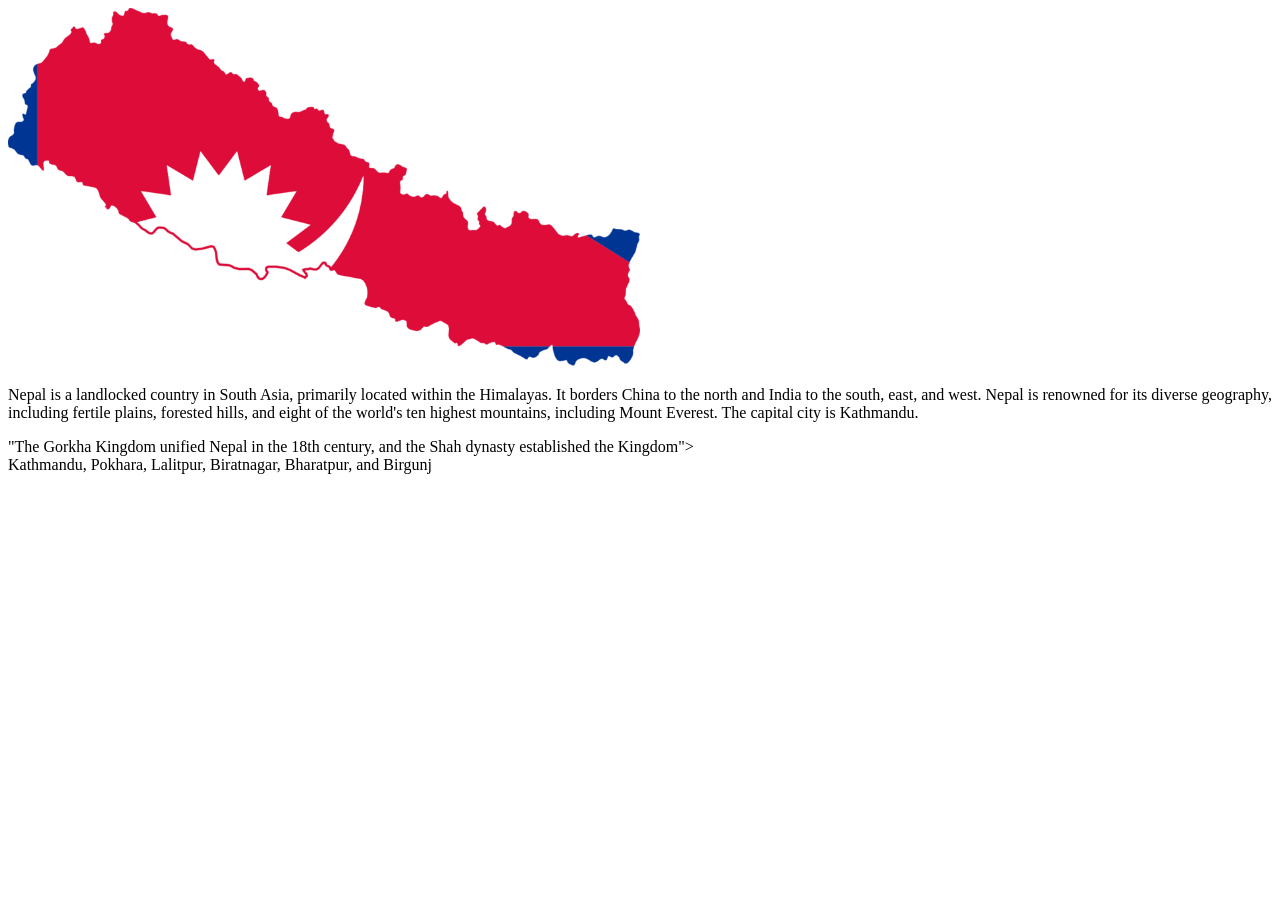
==== index.html @ 3dacd2c4 "addimages" ====
<!DOCTYPE html>
<html lang="ja">
<head>
    <meta charset="UTF-8">
    <meta name="viewport" content="width=device-width, initial-scale=1.0">
    <title>私の国、ネーパルについて</title>
    <link rel="stylesheet" href="./assets/css/style.css">
</head>
<body>
    <header>
        <div>
        <img src="./assets/img/Nepal.png" style="width: 50%;height: 60%" alt="ネパールの地図の地図">            
        </div>
        <p>Nepal is a landlocked country in South Asia, primarily located within the Himalayas. 
            It borders China to the north and India to the south, east, and west. Nepal is renowned for its diverse geography, 
            including fertile plains, forested hills, and eight of the world's ten highest mountains, including Mount Everest.
             The capital city is Kathmandu. </p>
    </header>
    <div>
        <section>"The Gorkha Kingdom unified Nepal in the 18th century, and the Shah dynasty established the Kingdom"></section>
        <section>Kathmandu, Pokhara, Lalitpur, Biratnagar, Bharatpur, and Birgunj</section>
    </div>
    <div>
        <section></section>
        <section></section>
        <section></section>
    </div>
    <div></div>
    <footer>

    </footer>
</body>
</html>
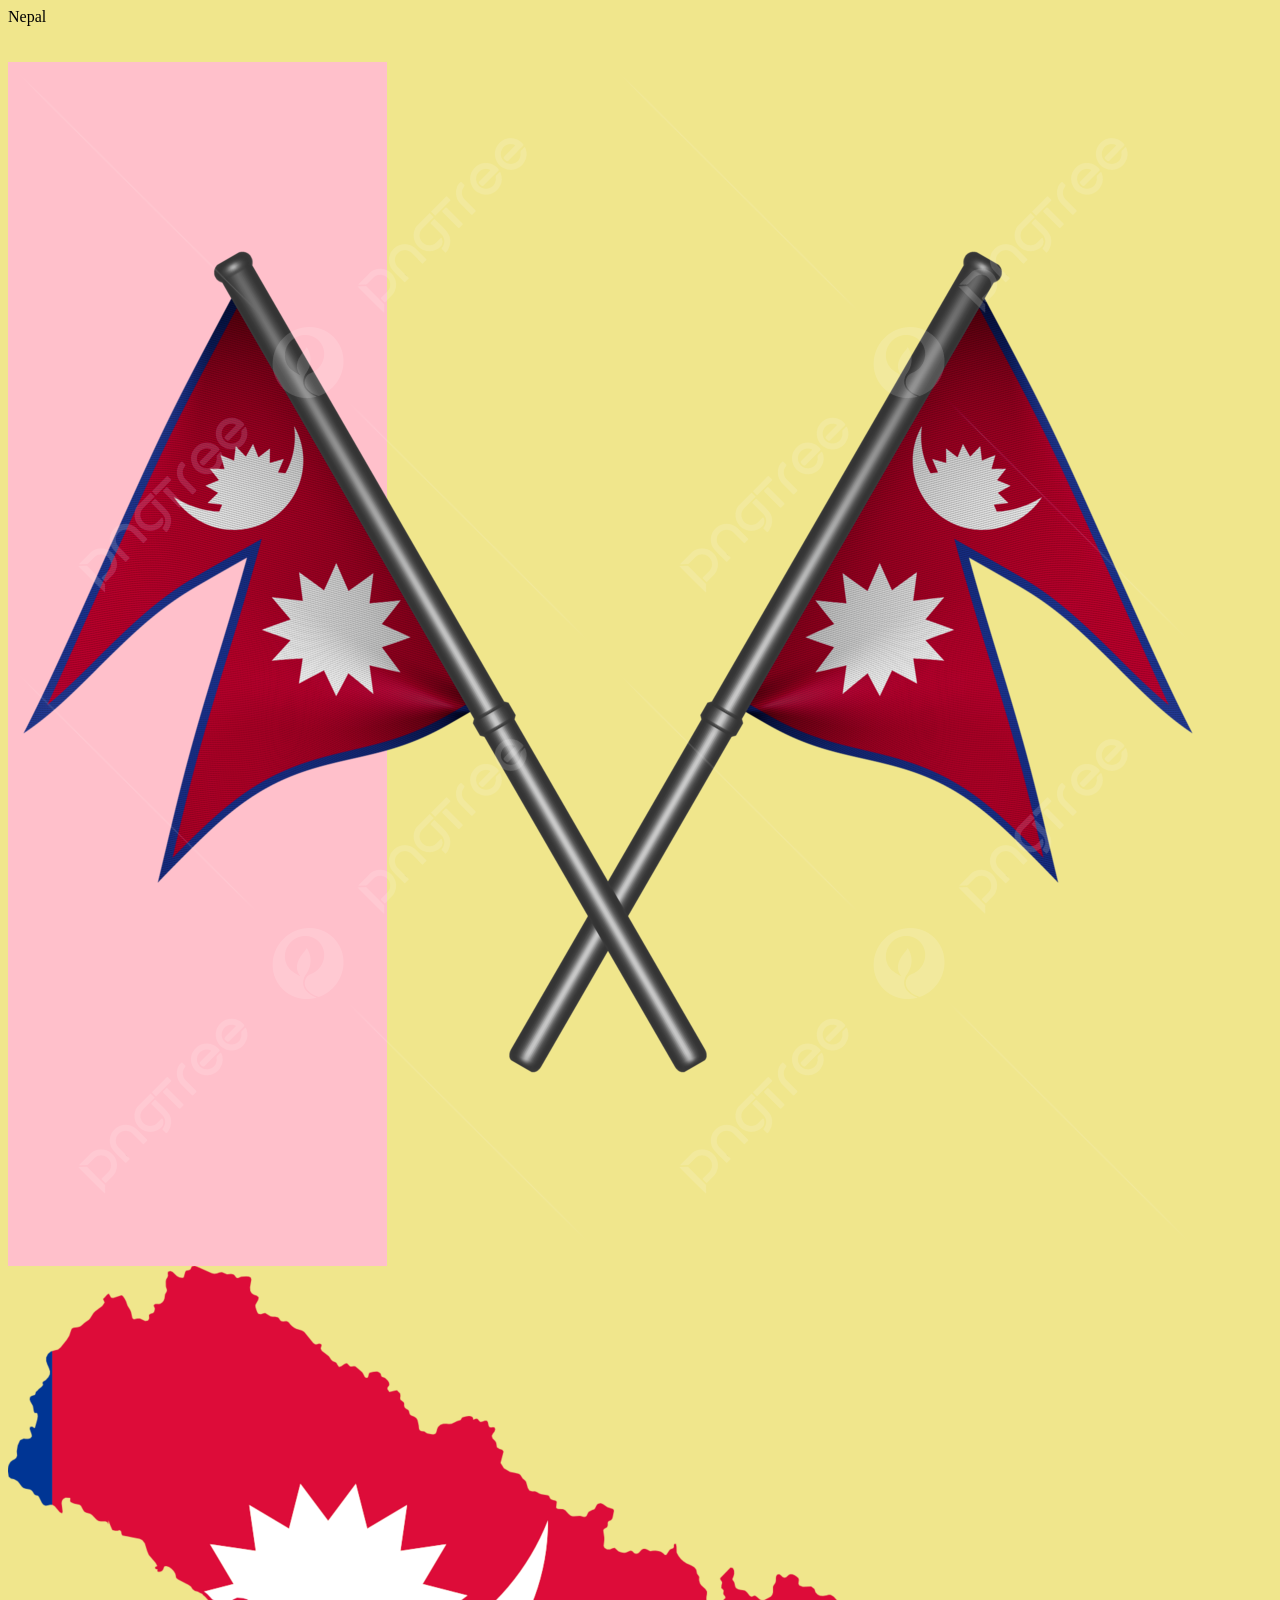
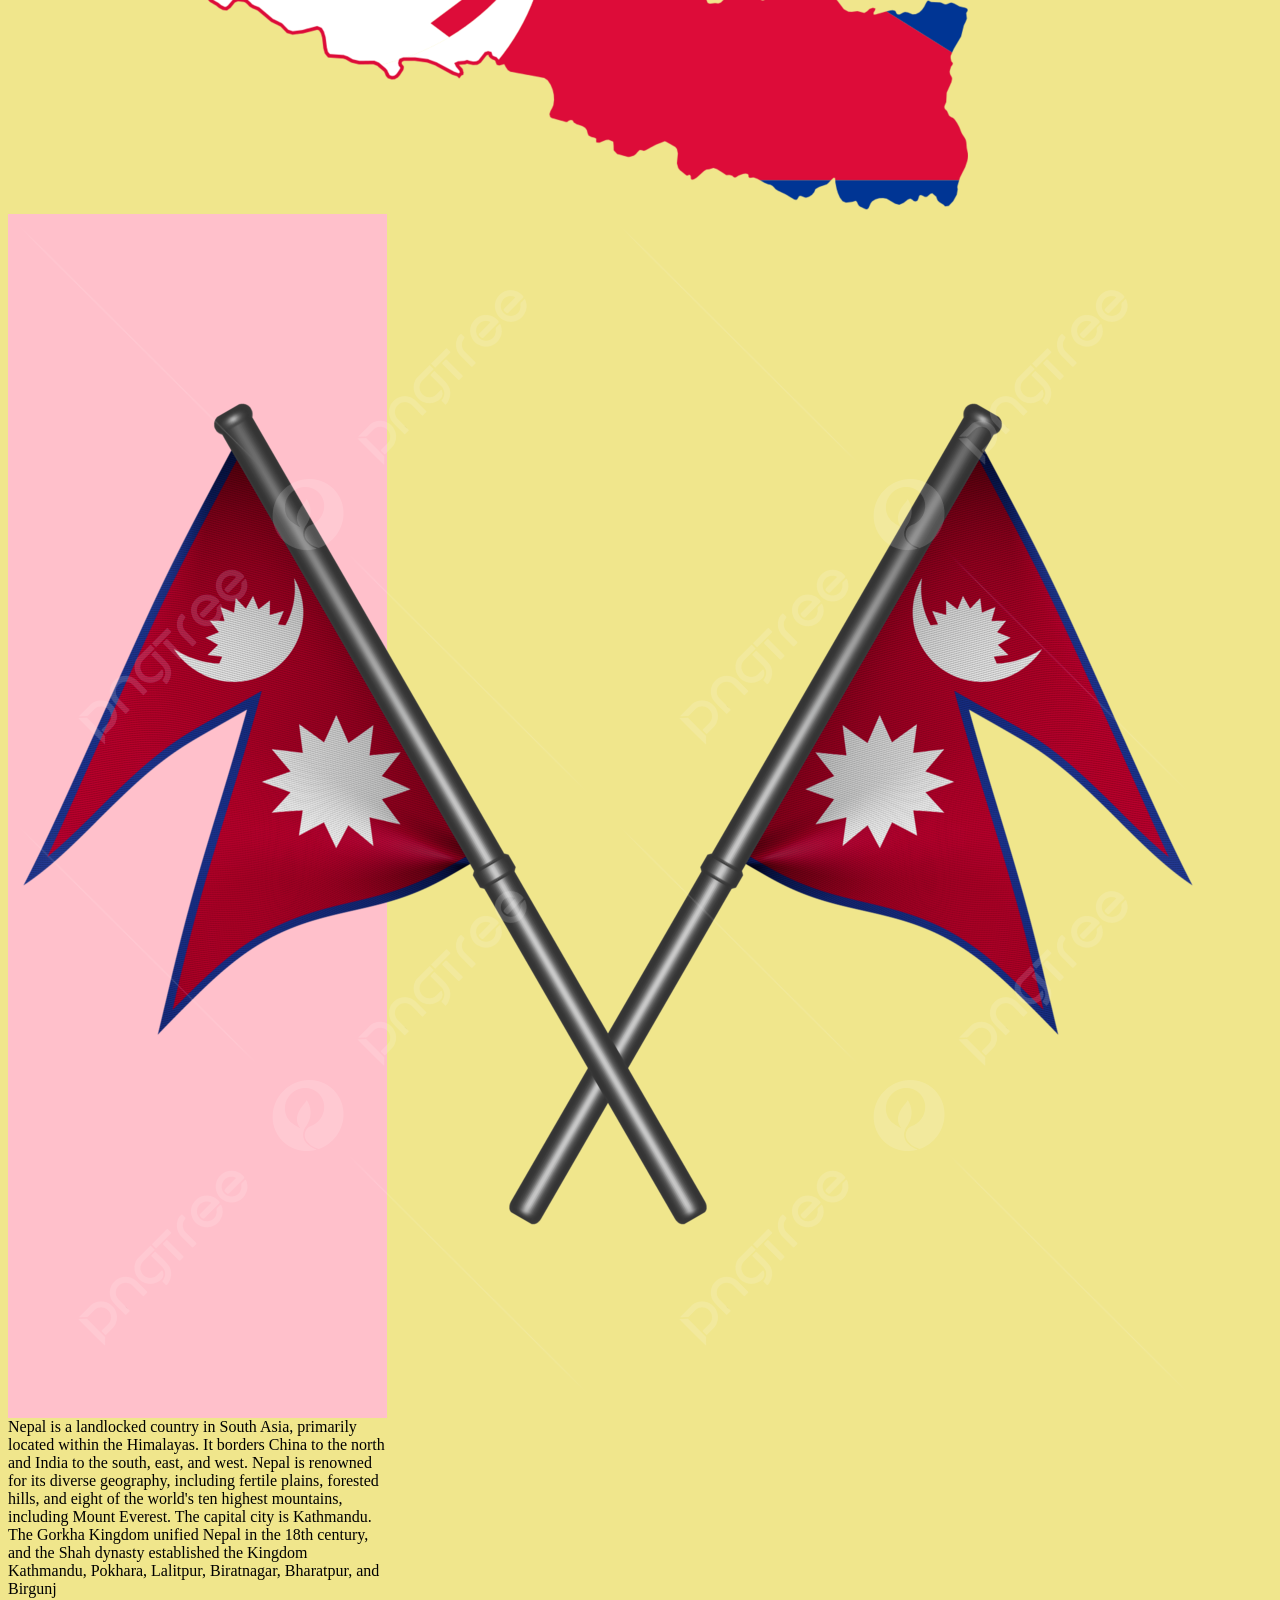
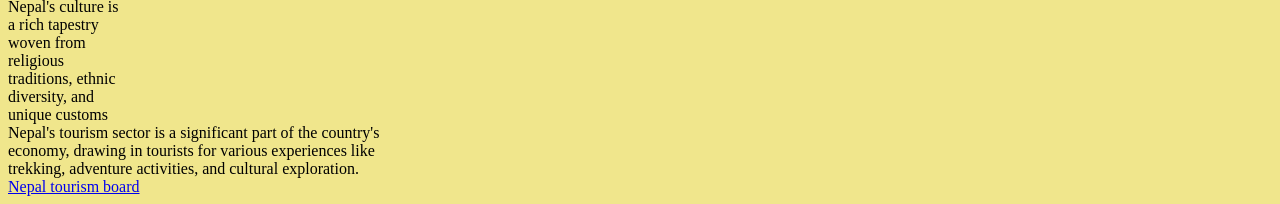
==== commit 3d6da379: "slider" ====
--- a/index.html
+++ b/index.html
@@ -1,33 +1,39 @@
 <!DOCTYPE html>
 <html lang="ja">
+
 <head>
     <meta charset="UTF-8">
     <meta name="viewport" content="width=device-width, initial-scale=1.0">
     <title>私の国、ネーパルについて</title>
     <link rel="stylesheet" href="./assets/css/style.css">
 </head>
-<body>
+
+<body style="background-color: khaki;">
     <header>
-        <div>
-        <img src="./assets/img/Nepal.png" style="width: 50%;height: 60%" alt="ネパールの地図の地図">            
+        </header>
+        <div class="box-wrapper">
+            <sectionc class="title">Nepal
         </div>
-        <p>Nepal is a landlocked country in South Asia, primarily located within the Himalayas. 
-            It borders China to the north and India to the south, east, and west. Nepal is renowned for its diverse geography, 
-            including fertile plains, forested hills, and eight of the world's ten highest mountains, including Mount Everest.
-             The capital city is Kathmandu. </p>
-    </header>
-    <div>
-        <section>"The Gorkha Kingdom unified Nepal in the 18th century, and the Shah dynasty established the Kingdom"></section>
-        <section>Kathmandu, Pokhara, Lalitpur, Biratnagar, Bharatpur, and Birgunj</section>
-    </div>
-    <div>
-        <section></section>
-        <section></section>
-        <section></section>
-    </div>
+        <br><br>
+      
+        <div class="box-wrapper">
+            <section class="picture box"><img src="./assets/img/Flag.png" alt="Flag"></section>
+            <section class="mape of nepal"><img src="./assets/img/Nepal.png" alt="map of Nepal"></section>
+            <section class="picture box"><img src="./assets/img/Flag.png" alt="Flag"></section>
+        </div>
+         <section class="About Nepal box">Nepal is a landlocked country in South Asia, primarily located within the Himalayas. It borders China to the north and India to the south, east, and west. Nepal is renowned for its diverse geography, including fertile plains, forested hills, and eight of the world's ten highest mountains, including Mount Everest. The capital city is Kathmandu.</section>
+         <div class="box-wrapper">
+            <section class="Histry box">The Gorkha Kingdom unified Nepal in the 18th century, and the Shah dynasty established the Kingdom</section>
+            <section class="Tourist Place box"> Kathmandu, Pokhara, Lalitpur, Biratnagar, Bharatpur, and Birgunj</ection>
+            <section class="culture box"> Nepal's culture is a rich tapestry woven from religious traditions, ethnic diversity, and unique customs</section>
+            </div>  
+            <section class="About Tourism box">Nepal's tourism sector is a significant part of the country's economy, drawing in tourists for various experiences like trekking, adventure activities, and cultural exploration.
+            </section>
+            <a href="https://ntb.gov.np/">Nepal tourism board</a>
     <div></div>
     <footer>
 
     </footer>
 </body>
+
 </html>
--- a/assets/css/style.css
+++ b/assets/css/style.css
@@ -0,0 +1,13 @@
+.tile{
+    background-color: rebeccapurple;
+}
+.picture {
+    background-color: pink;
+}
+img{
+    max-width: 100%
+    width:100%
+}
+.box{
+    width: 30%;
+}
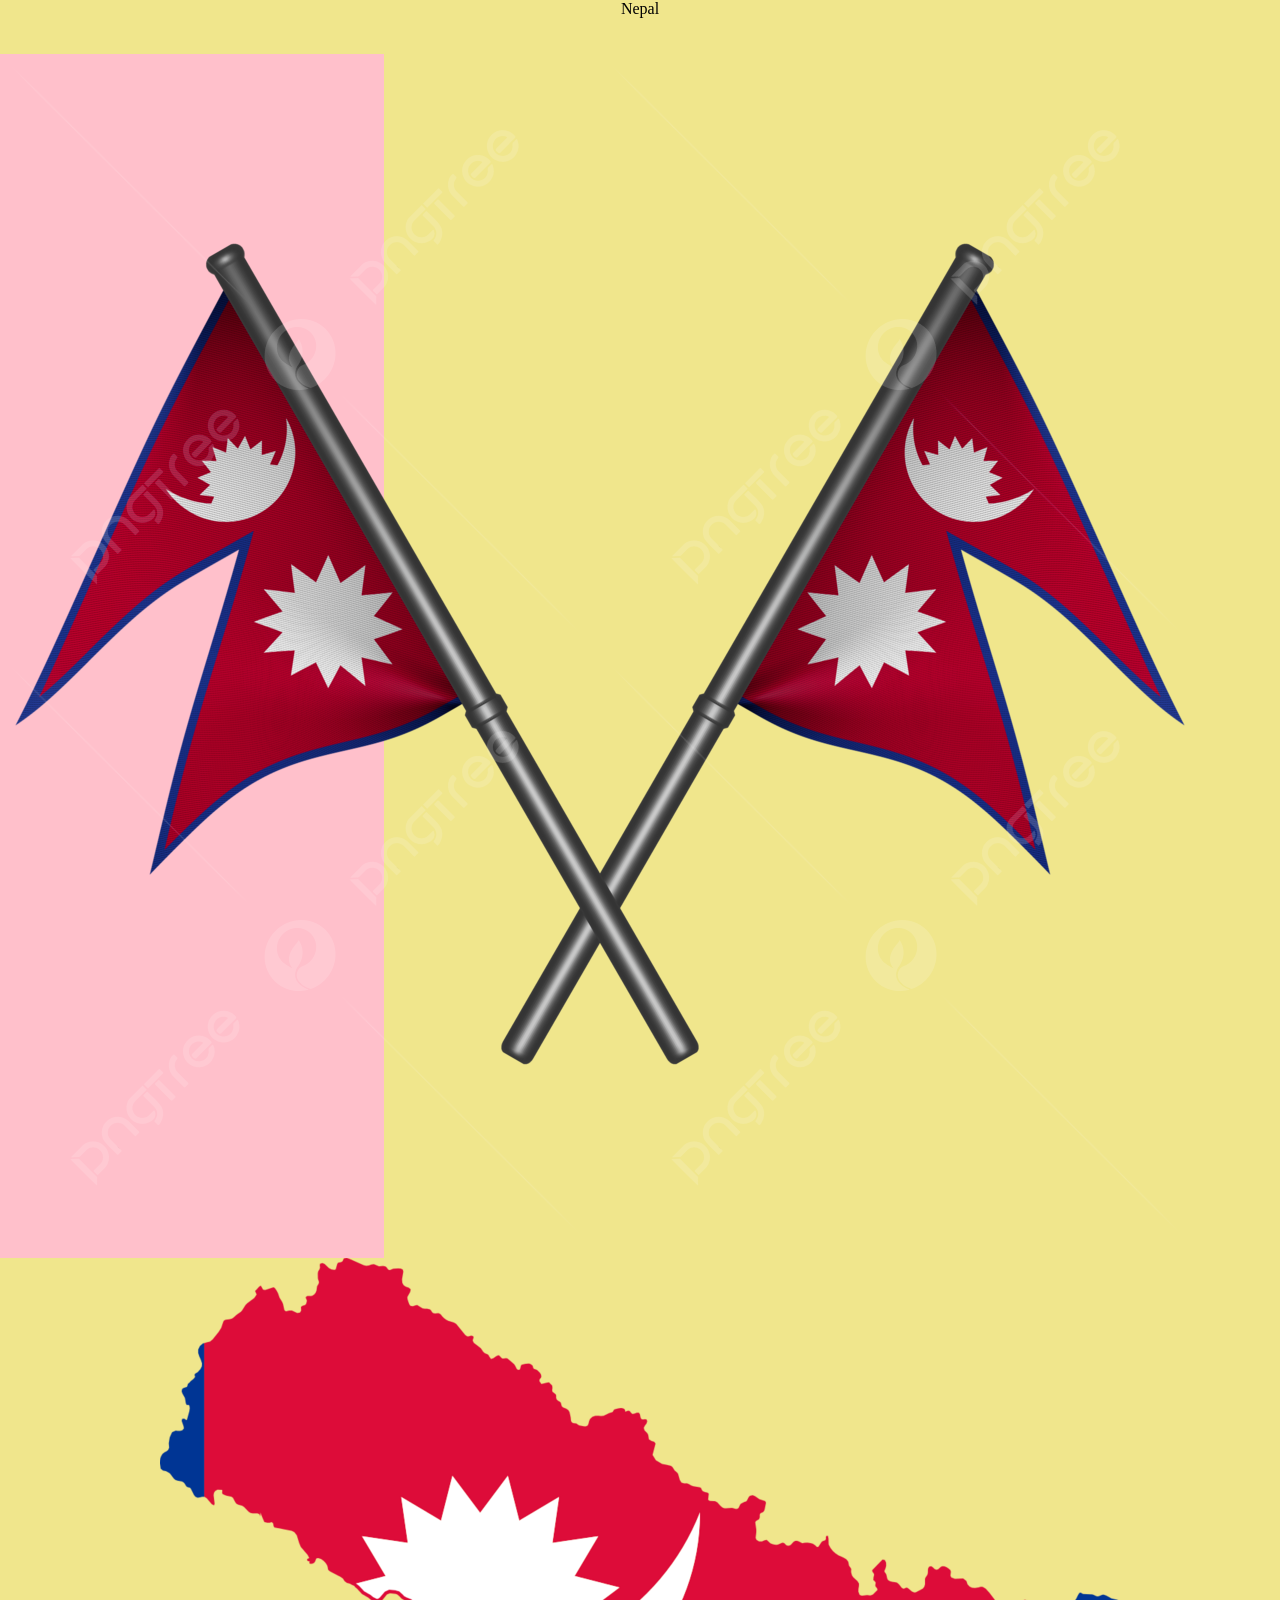
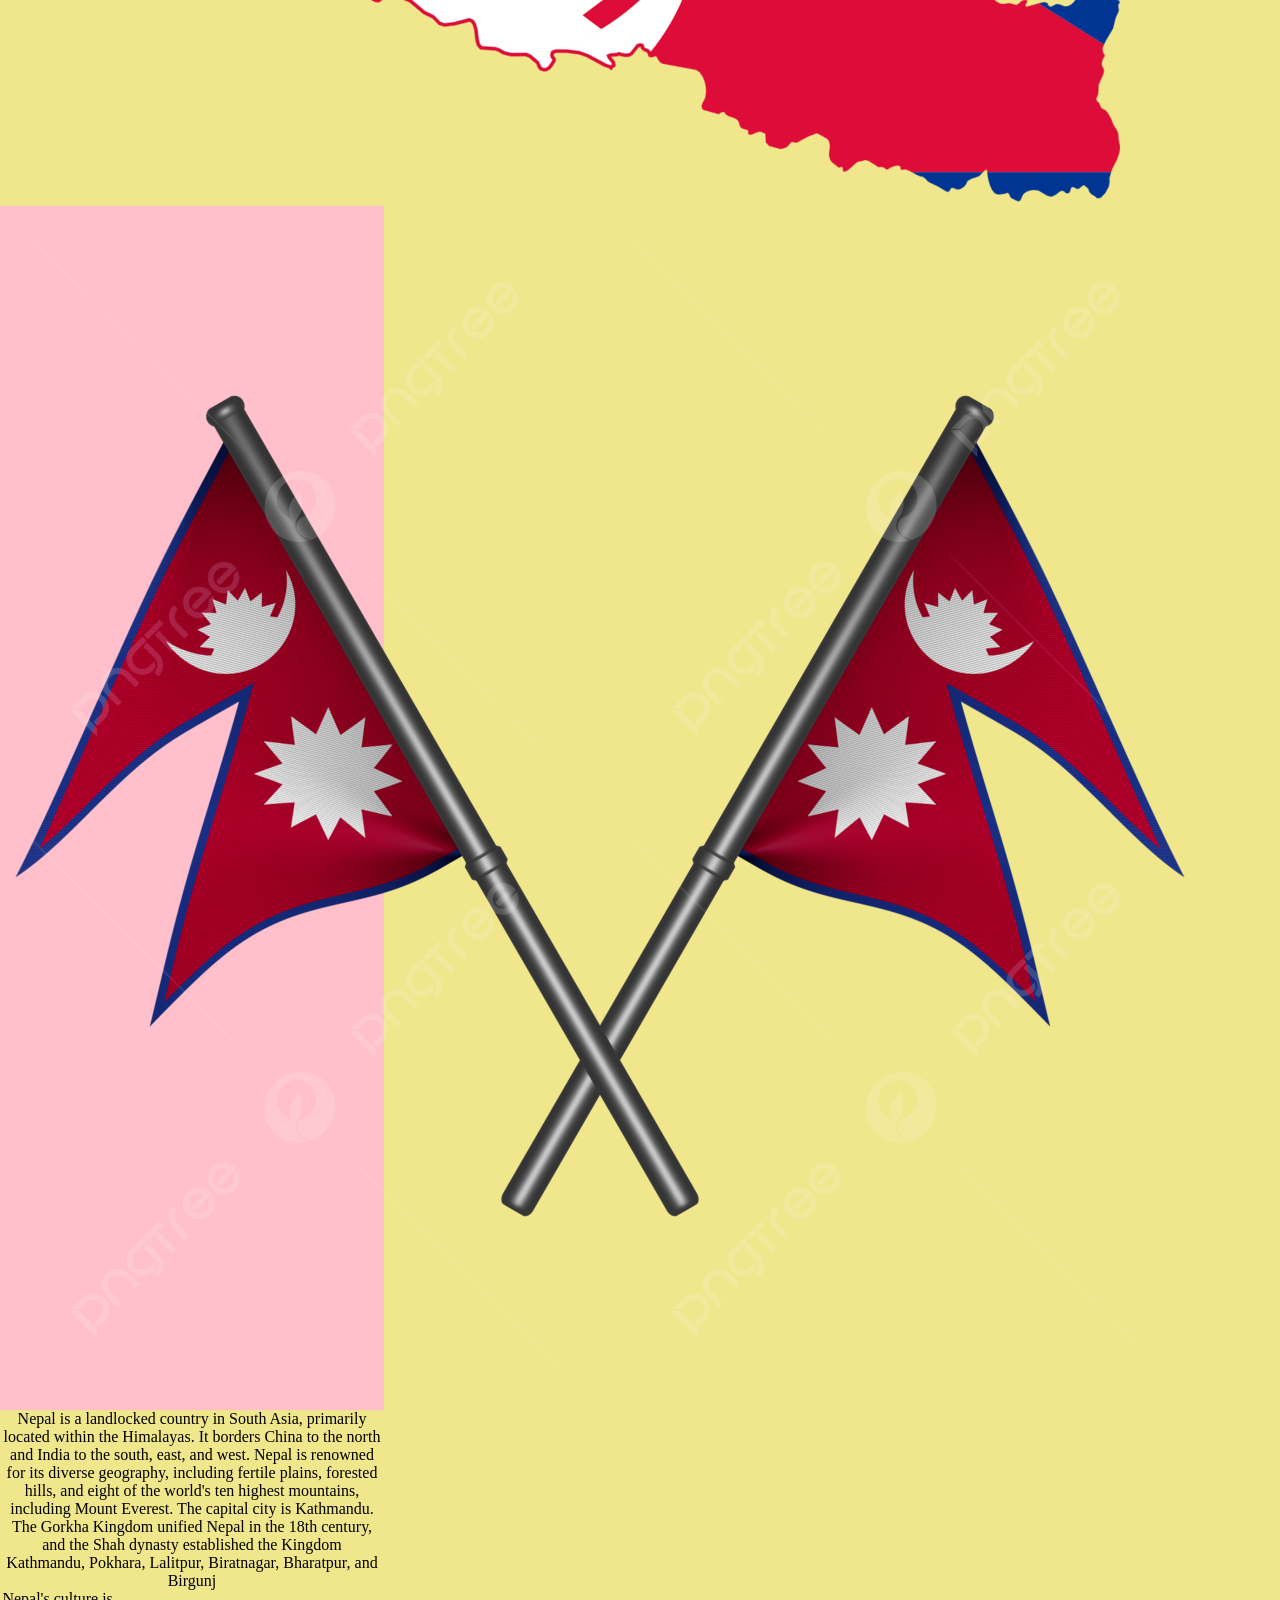
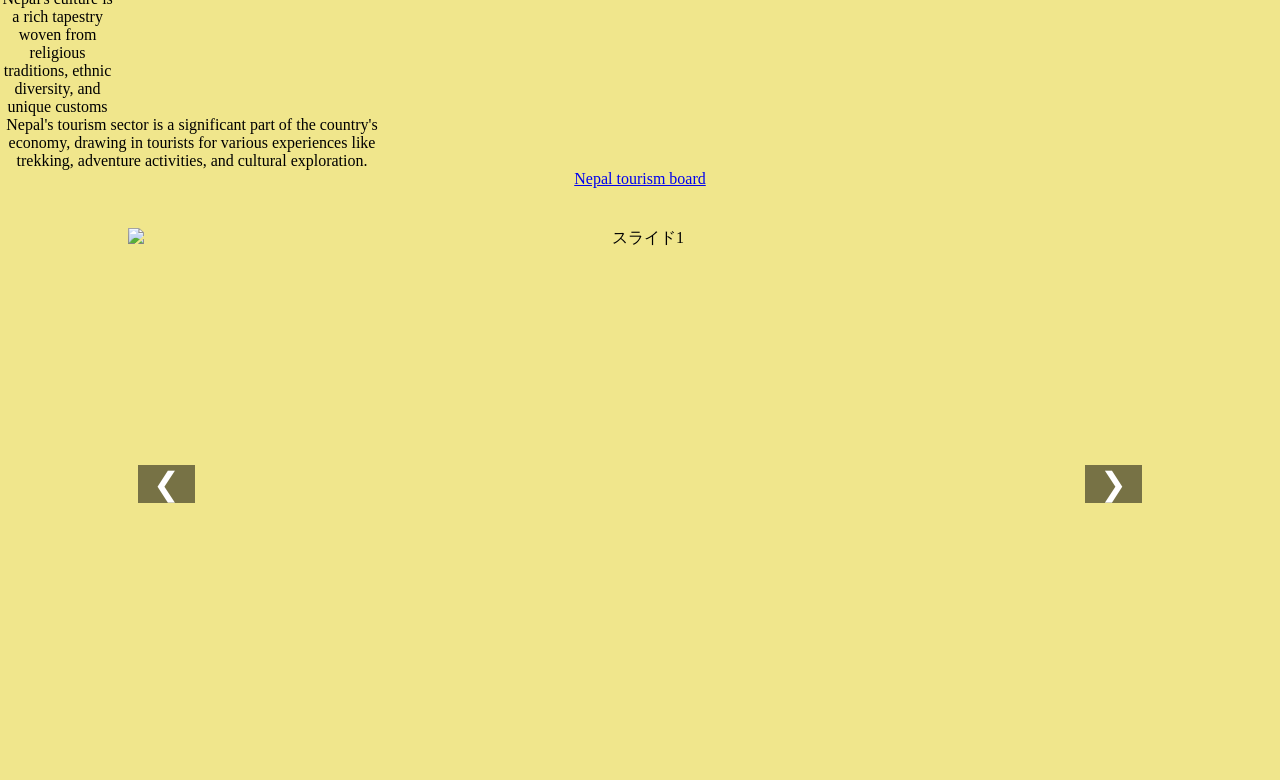
==== commit 7d4bd470: "Test" ====
--- a/index.html
+++ b/index.html
@@ -6,6 +6,7 @@
     <meta name="viewport" content="width=device-width, initial-scale=1.0">
     <title>私の国、ネーパルについて</title>
     <link rel="stylesheet" href="./assets/css/style.css">
+      <link rel="stylesheet" href="./assets/css/slider.css">
 </head>
 
 <body style="background-color: khaki;">
@@ -35,5 +36,15 @@
 
     </footer>
 </body>
+<div class="slider">
+  <img src="https://placehold.jp/3d4070/ffffff/1024x512.png" class="slide show" alt="スライド1">
+  <img src="https://placehold.jp/3e7051/ffffff/1024x512.png" class="slide" alt="スライド2">
+  <img src="https://placehold.jp/ce0d0d/ffffff/1024x512.png" class="slide" alt="スライド3">
+
+  <button class="prev-button">&#10094;</button>
+  <button class="next-button">&#10095;</button>
+</div>
+
+<script src="./assets/js/slider.js"></script>
 
 </html>
--- a/assets/css/slider.css
+++ b/assets/css/slider.css
@@ -0,0 +1,53 @@
+body {
+    margin: 0;
+    padding: 0;
+    background: #f4f4f4;
+    text-align: center;
+  }
+  
+  .slider {
+    position: relative;
+    width: 80%;
+    max-width: 1024px;
+    height: 512px;
+    margin: 40px auto;
+    overflow: hidden;
+  }
+  
+  .slide {
+    position: absolute;
+    width: 100%;
+    height: 100%;
+    object-fit: cover;
+    opacity: 0;
+    transition: opacity 1s ease-in-out;
+    left: 0;
+  }
+  
+  .slide.show {
+    opacity: 1;
+    z-index: 1;
+  }
+  
+  .prev-button,
+  .next-button {
+    position: absolute;
+    top: 50%;
+    transform: translateY(-50%);
+    background: rgba(0,0,0,0.5);
+    border: none;
+    color: white;
+    font-size: 2em;
+    padding: 0 15px;
+    cursor: pointer;
+    z-index: 2;
+  }
+  
+  .prev-button {
+    left: 10px;
+  }
+  
+  .next-button {
+    right: 10px;
+  }
+  
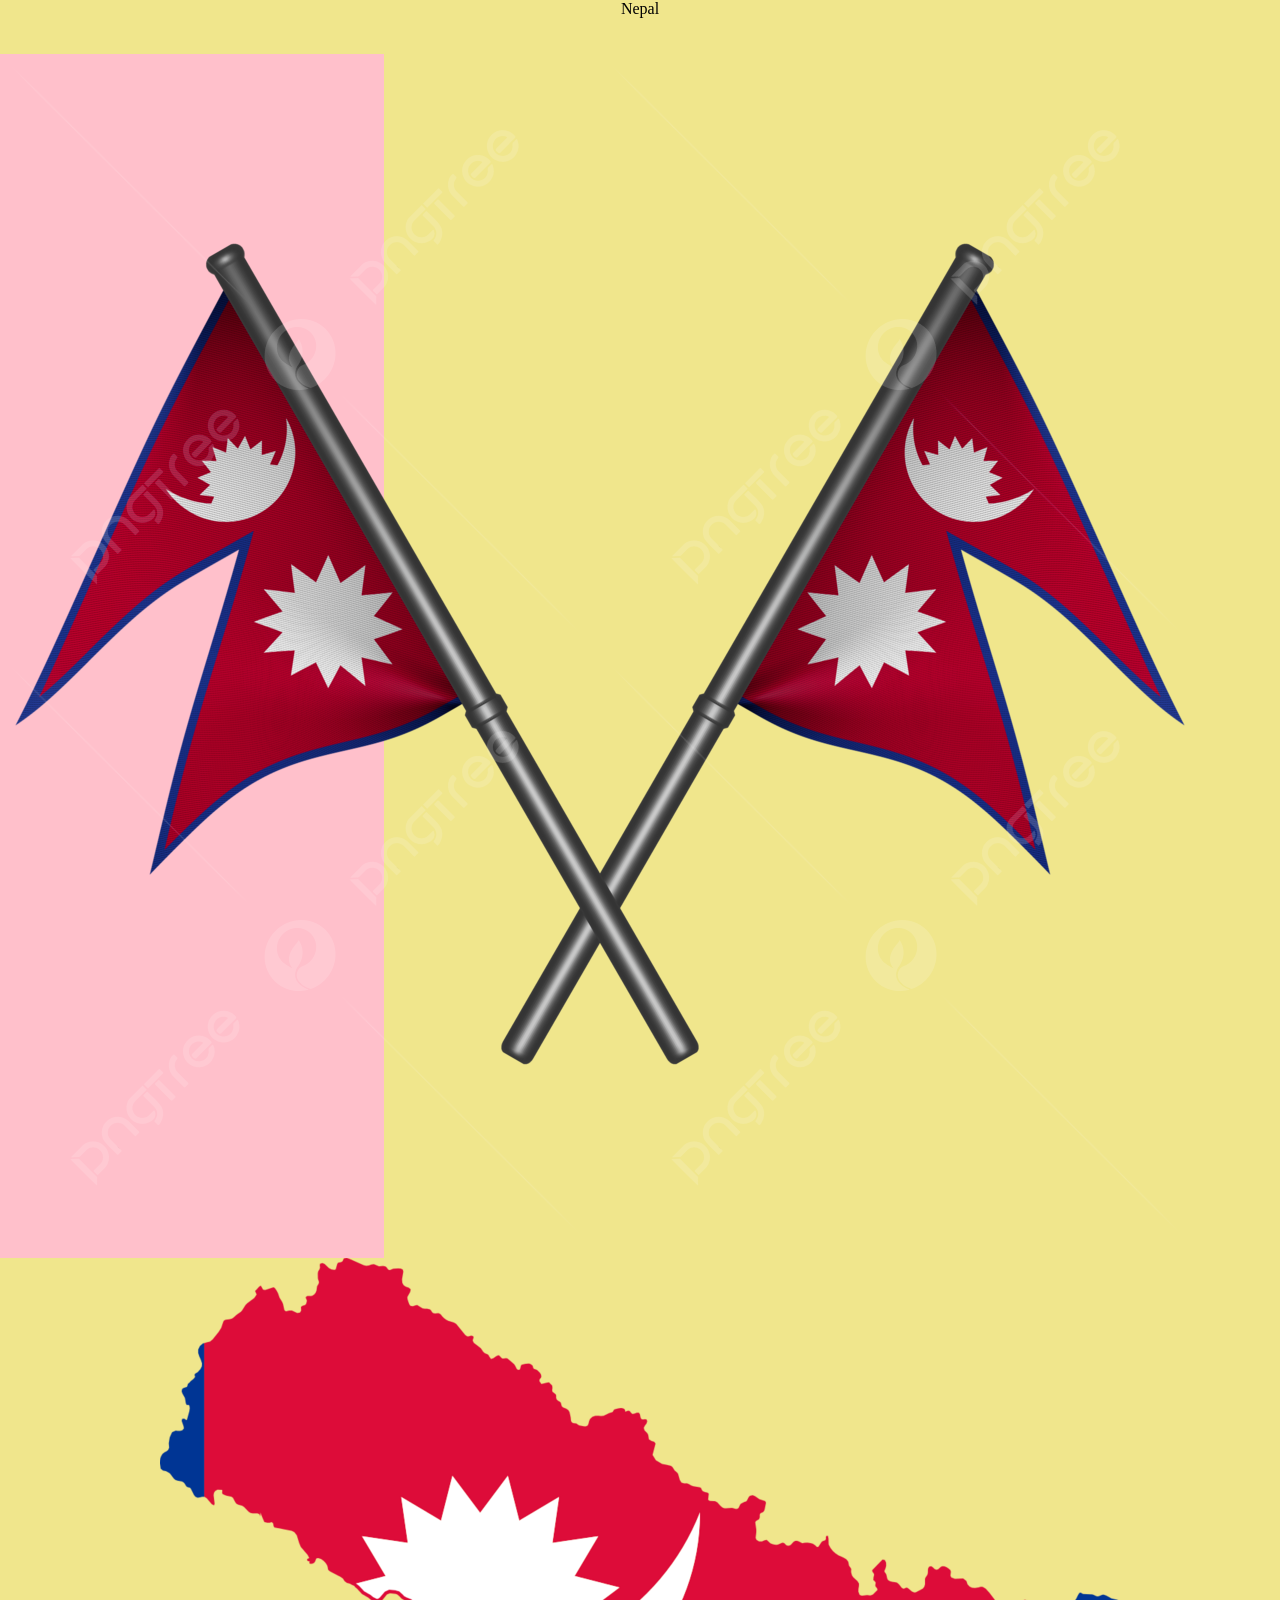
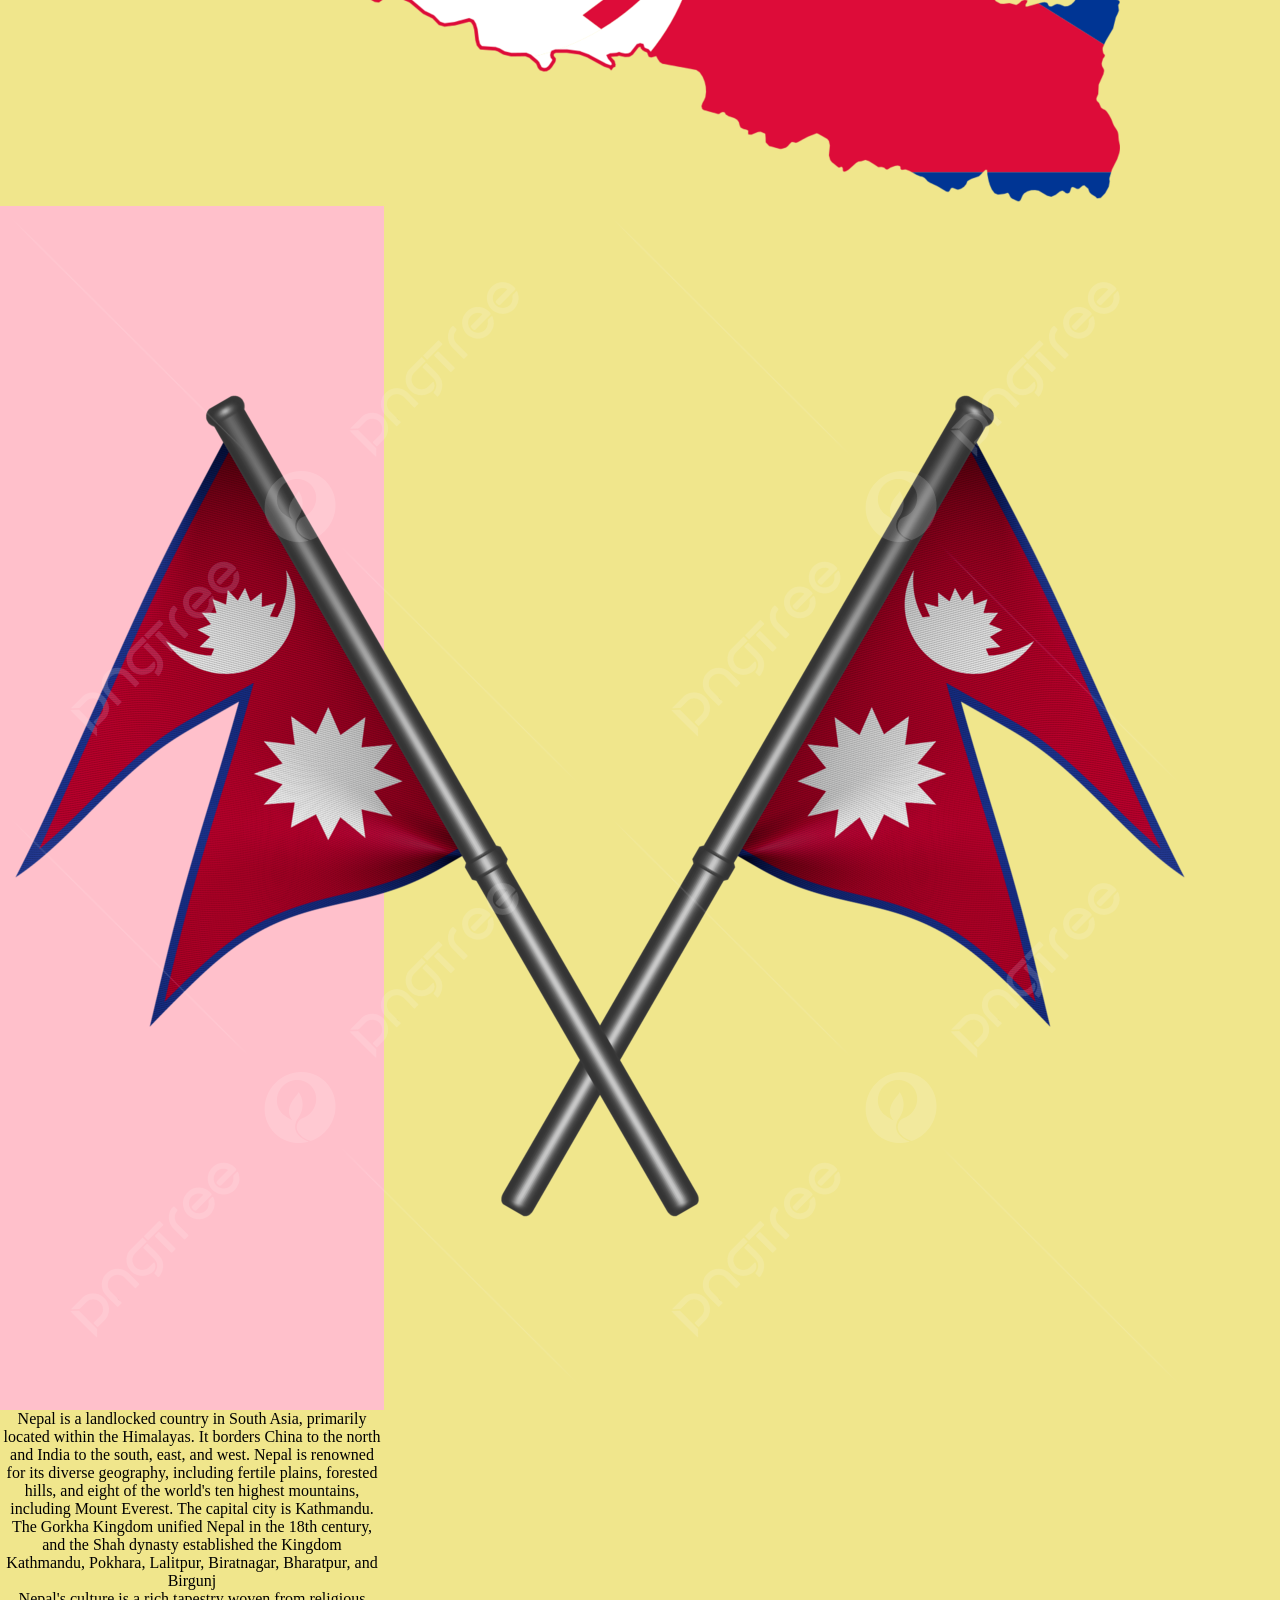
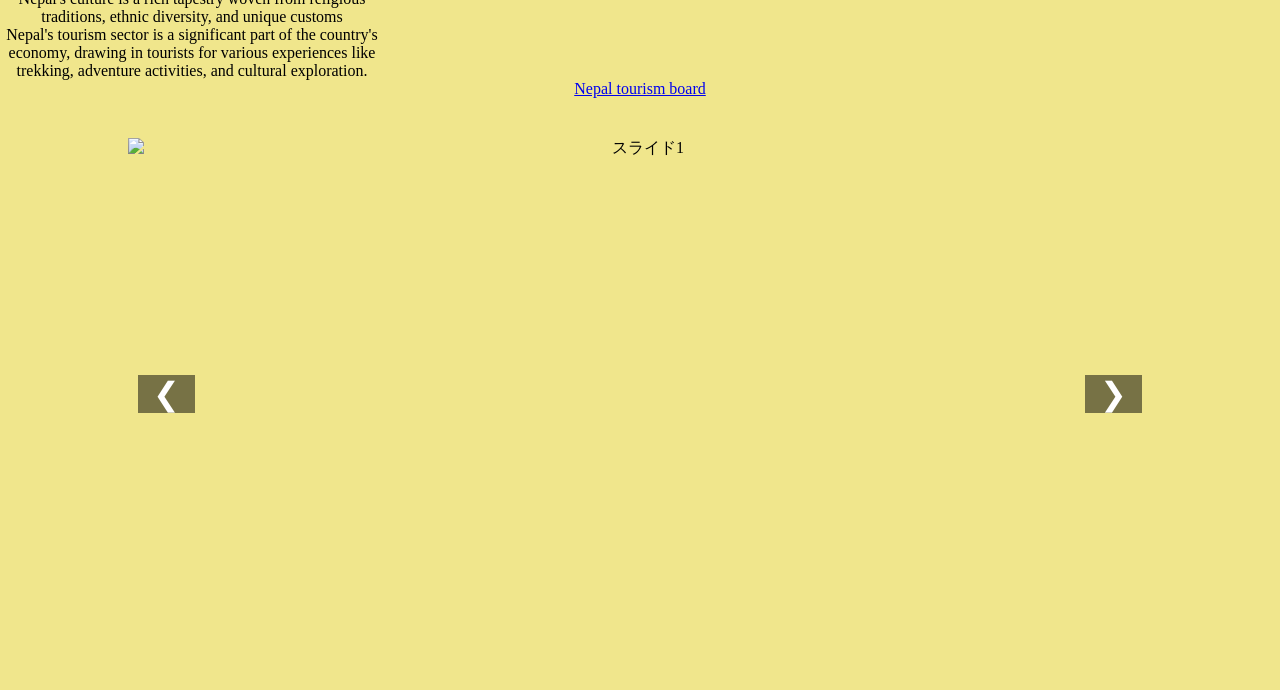
==== commit 0e8e5dbc: "format" ====
--- a/index.html
+++ b/index.html
@@ -6,43 +6,58 @@
     <meta name="viewport" content="width=device-width, initial-scale=1.0">
     <title>私の国、ネーパルについて</title>
     <link rel="stylesheet" href="./assets/css/style.css">
-      <link rel="stylesheet" href="./assets/css/slider.css">
+    <link rel="stylesheet" href="./assets/css/slider.css">
 </head>
 
 <body style="background-color: khaki;">
     <header>
-        </header>
-        <div class="box-wrapper">
-            <sectionc class="title">Nepal
-        </div>
-        <br><br>
-      
-        <div class="box-wrapper">
-            <section class="picture box"><img src="./assets/img/Flag.png" alt="Flag"></section>
-            <section class="mape of nepal"><img src="./assets/img/Nepal.png" alt="map of Nepal"></section>
-            <section class="picture box"><img src="./assets/img/Flag.png" alt="Flag"></section>
-        </div>
-         <section class="About Nepal box">Nepal is a landlocked country in South Asia, primarily located within the Himalayas. It borders China to the north and India to the south, east, and west. Nepal is renowned for its diverse geography, including fertile plains, forested hills, and eight of the world's ten highest mountains, including Mount Everest. The capital city is Kathmandu.</section>
-         <div class="box-wrapper">
-            <section class="Histry box">The Gorkha Kingdom unified Nepal in the 18th century, and the Shah dynasty established the Kingdom</section>
-            <section class="Tourist Place box"> Kathmandu, Pokhara, Lalitpur, Biratnagar, Bharatpur, and Birgunj</ection>
-            <section class="culture box"> Nepal's culture is a rich tapestry woven from religious traditions, ethnic diversity, and unique customs</section>
-            </div>  
-            <section class="About Tourism box">Nepal's tourism sector is a significant part of the country's economy, drawing in tourists for various experiences like trekking, adventure activities, and cultural exploration.
-            </section>
-            <a href="https://ntb.gov.np/">Nepal tourism board</a>
-    <div></div>
-    <footer>
+    </header>
+    <div class="box-wrapper">
+        <section class="title">Nepal</section>
+    </div>
+    <br><br>
+    
+    <div class="box-wrapper">
+        <section class="picture box">
+            <img src="./assets/img/Flag.png" alt="Flag">
+        </section>
+        <section class="mape of nepal">
+            <img src="./assets/img/Nepal.png" alt="map of Nepal">
+        </section>
+        <section class="picture box">
+            <img src="./assets/img/Flag.png" alt="Flag">
+        </section>
+    </div>
+    <section class="About Nepal box">
+        Nepal is a landlocked country in South Asia, primarily located within the Himalayas. It borders China to the north and India to the south, east, and west. Nepal is renowned for its diverse geography, including fertile plains, forested hills, and eight of the world's ten highest mountains, including Mount Everest. The capital city is Kathmandu.
+    </section>
+    <div class="box-wrapper">
+        <section class="Histry box">
+            The Gorkha Kingdom unified Nepal in the 18th century, and the Shah dynasty established the Kingdom
+        </section>
+        <section class="Tourist Place box"> 
+            Kathmandu, Pokhara, Lalitpur, Biratnagar, Bharatpur, and Birgunj
+        </section>
+        <section class="culture box">
+            Nepal's culture is a rich tapestry woven from religious traditions, ethnic diversity, and unique customs
+        </section>
+    </div>  
+    <section class="About Tourism box">
+        Nepal's tourism sector is a significant part of the country's economy, drawing in tourists for various experiences like trekking, adventure activities, and cultural exploration.
+    </section>
+    <a href="https://ntb.gov.np/">Nepal tourism board</a>
+<div></div>
+<footer>
 
-    </footer>
+</footer>
 </body>
 <div class="slider">
-  <img src="https://placehold.jp/3d4070/ffffff/1024x512.png" class="slide show" alt="スライド1">
-  <img src="https://placehold.jp/3e7051/ffffff/1024x512.png" class="slide" alt="スライド2">
-  <img src="https://placehold.jp/ce0d0d/ffffff/1024x512.png" class="slide" alt="スライド3">
+<img src="https://placehold.jp/3d4070/ffffff/1024x512.png" class="slide show" alt="スライド1">
+<img src="https://placehold.jp/3e7051/ffffff/1024x512.png" class="slide" alt="スライド2">
+<img src="https://placehold.jp/ce0d0d/ffffff/1024x512.png" class="slide" alt="スライド3">
 
-  <button class="prev-button">&#10094;</button>
-  <button class="next-button">&#10095;</button>
+<button class="prev-button">&#10094;</button>
+<button class="next-button">&#10095;</button>
 </div>
 
 <script src="./assets/js/slider.js"></script>
